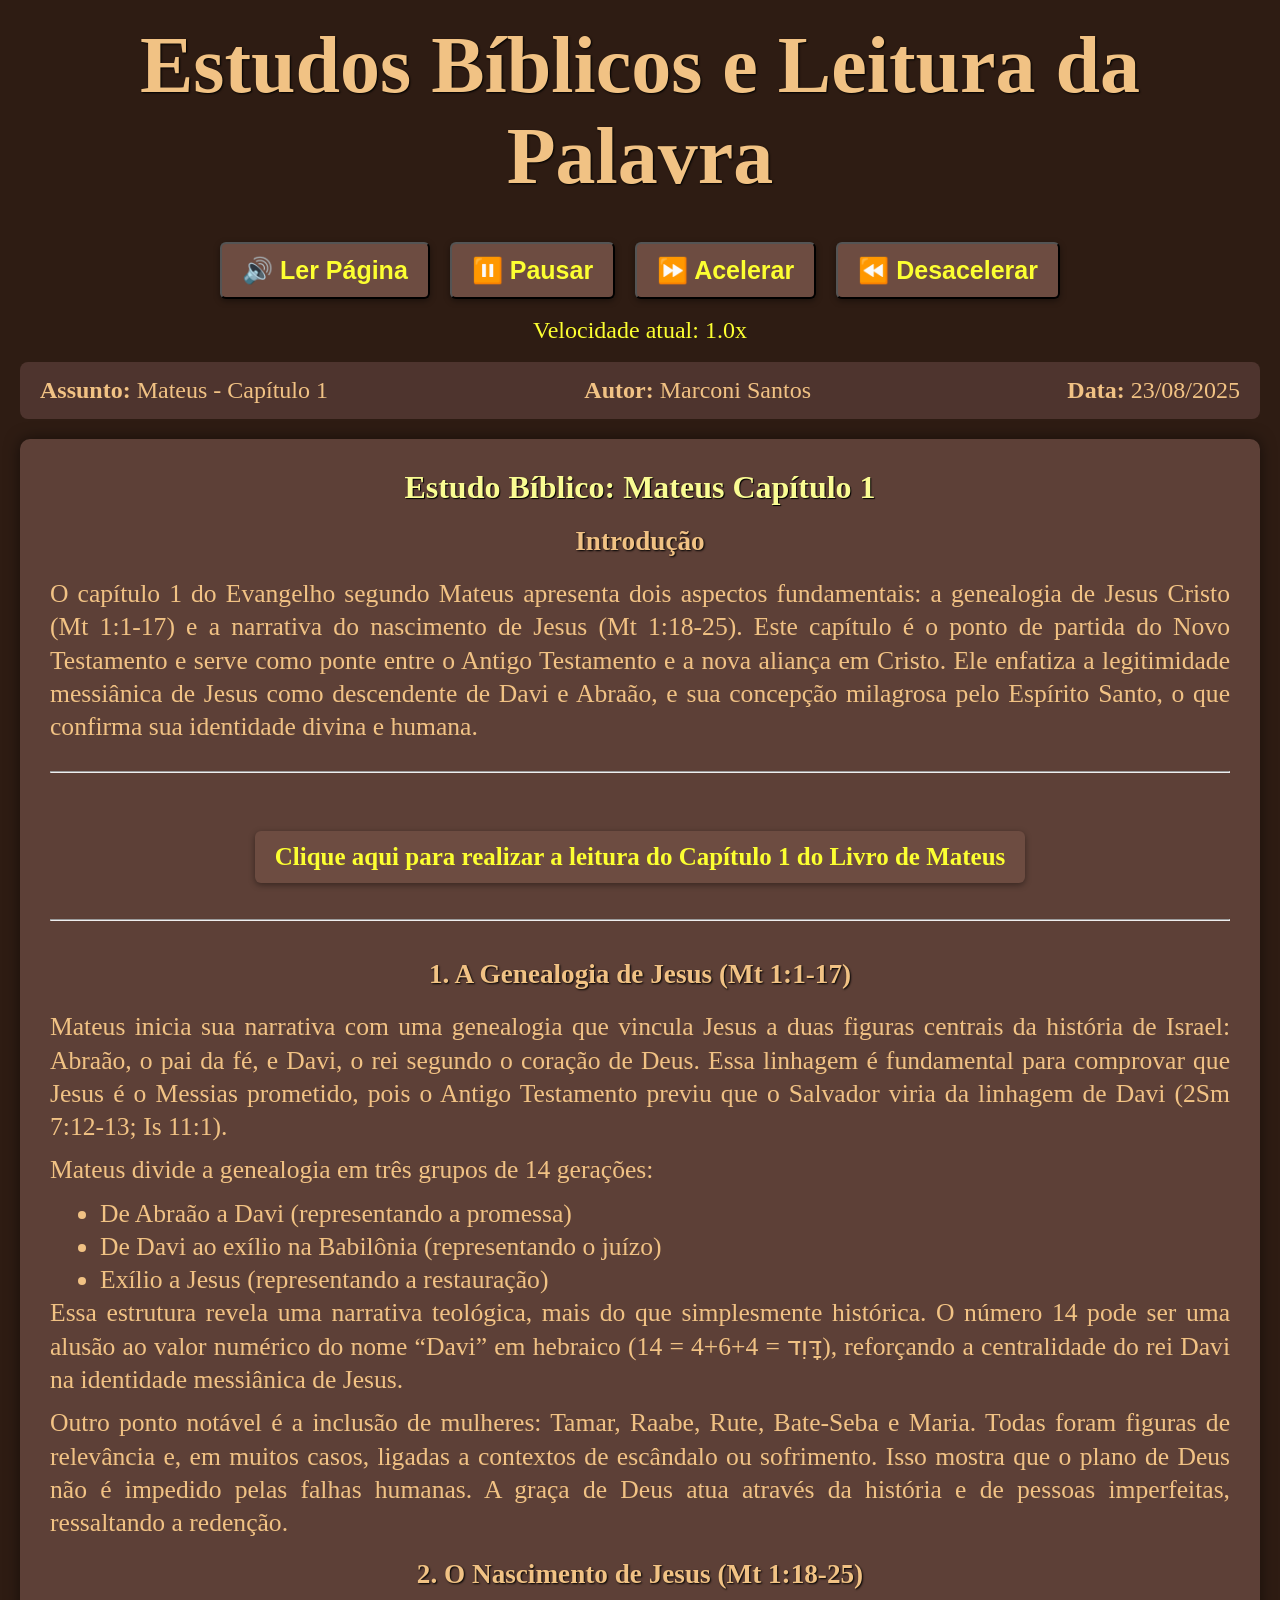
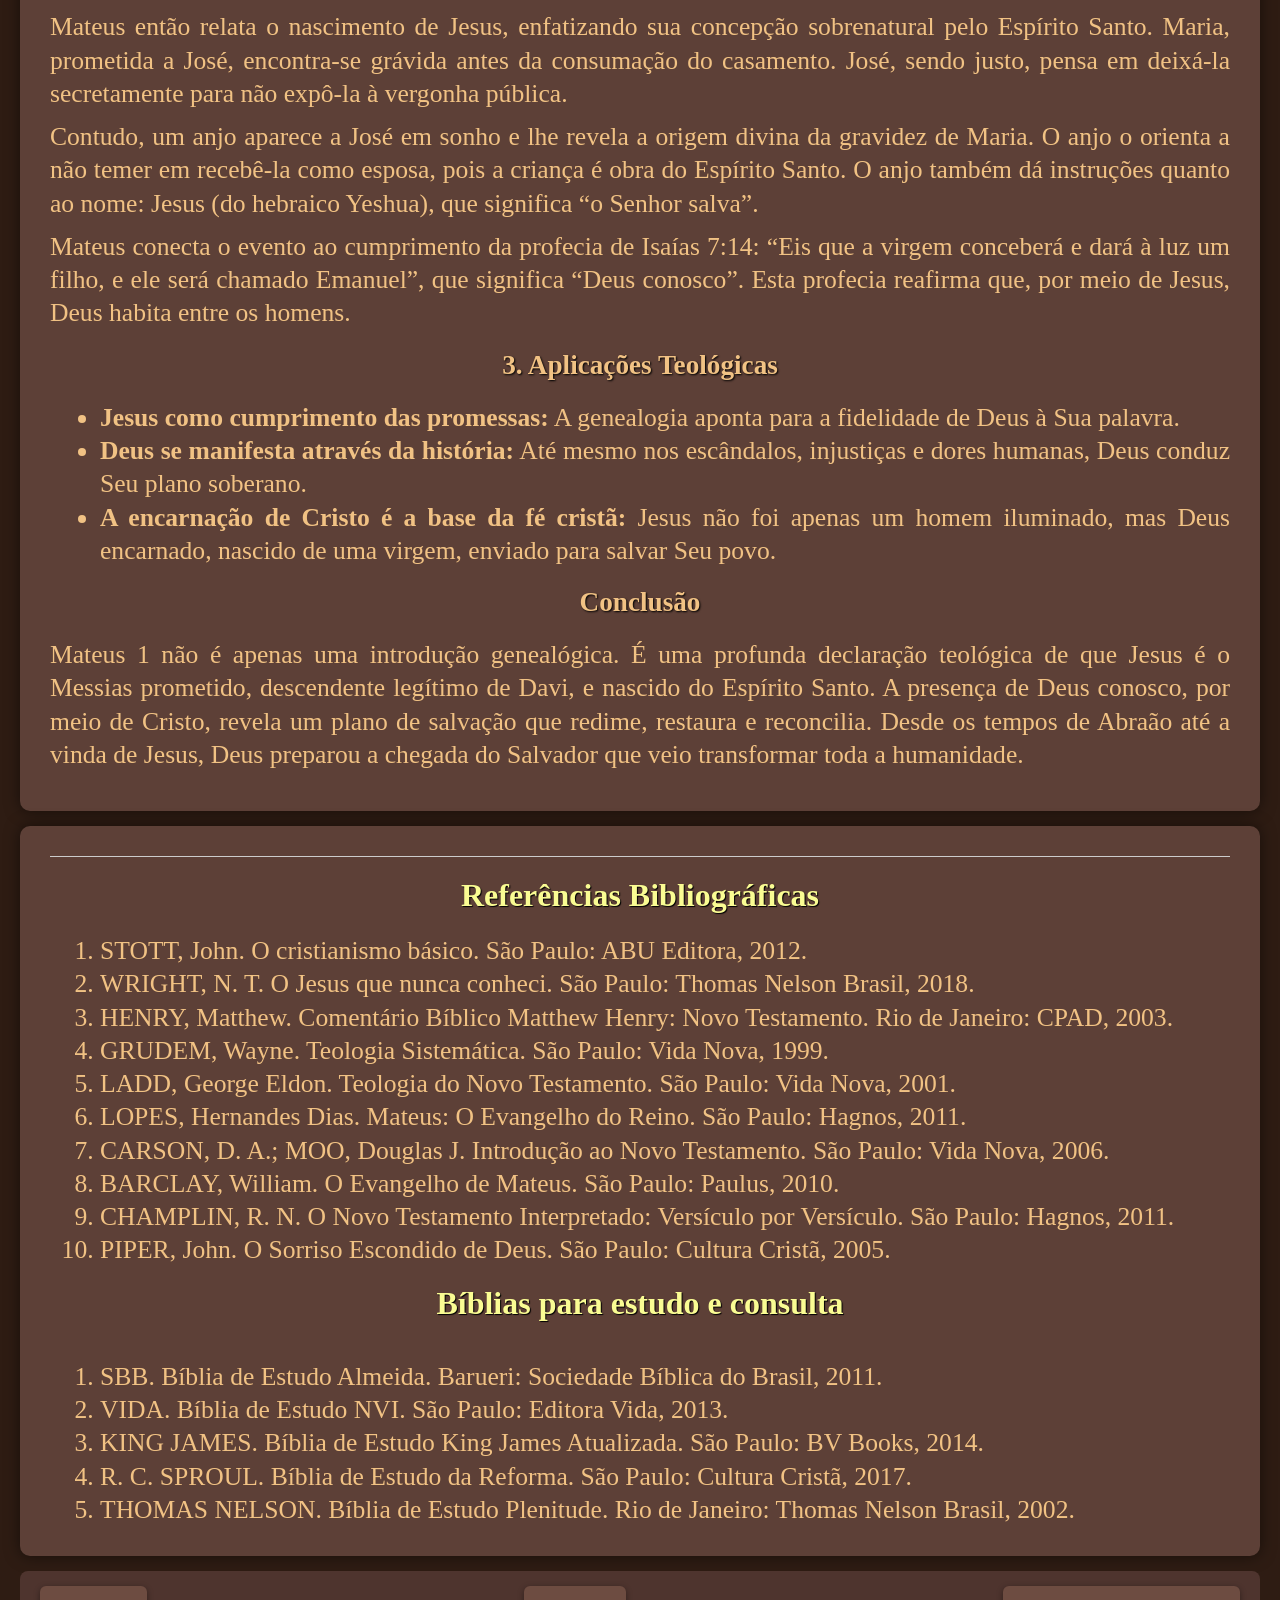
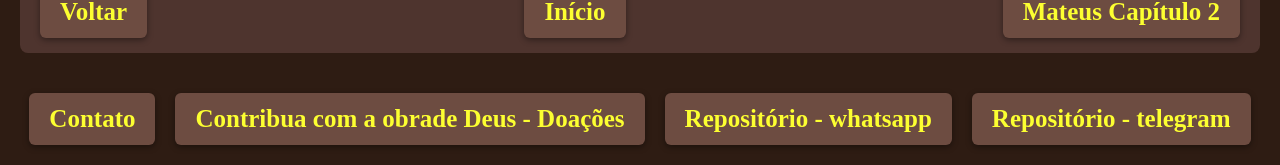
==== cap1_mateus.html @ 1aff33b5 "Atualização 01" ====
<!DOCTYPE html>
<html lang="pt-br">

<head>
  <meta charset="UTF-8" />
  <meta name="viewport" content="width=device-width, initial-scale=1.0" />
  <title>Estudos Bíblicos</title>
  <link rel="stylesheet" href="style.css" />
</head>

<body>

  <header>
    <h1>Estudos Bíblicos e Leitura da Palavra</h1>
  </header>


  <footer class="footer-botoes">
    <!-- ✅ Botão de leitura da página -->
    <button id="lerBtn" class="botao-leitura">🔊 Ler Página</button>
    <button id="pausarBtn" class="botao-leitura">⏸️ Pausar</button>
    <button id="velMais" class="botao-leitura">⏩ Acelerar</button>
    <button id="velMenos" class="botao-leitura">⏪ Desacelerar</button>
  </footer><br>
  <div id="velocidadeInfo" style="width: 100%; text-align: center; font-size: 1.5rem; color: #fcff31;"></div>
  <br>
  
  <main>
    <!-- Informações iniciais em linha -->
    <section class="info-linha">
      <div><strong>Assunto:</strong> Mateus - Capítulo 1</div>
      <div><strong>Autor:</strong> Marconi Santos</div>
      <div><strong>Data:</strong> 23/08/2025</div>
    </section>

    <!-- Texto central com rodapé interno -->
    <article class="conteudo">
      <h2>Estudo Bíblico: Mateus Capítulo 1</h2>
      <h3>Introdução</h3>
      <p>
        O capítulo 1 do Evangelho segundo Mateus apresenta dois aspectos fundamentais: a genealogia de Jesus Cristo (Mt
        1:1-17) e a narrativa do nascimento de Jesus (Mt 1:18-25). Este capítulo é o ponto de partida do Novo Testamento
        e serve como ponte entre o Antigo Testamento e a nova aliança em Cristo. Ele enfatiza a legitimidade messiânica
        de Jesus como descendente de Davi e Abraão, e sua concepção milagrosa pelo Espírito Santo, o que confirma sua
        identidade divina e humana.
      </p>

      <br>
      <hr>
      <br>
      <section class="footer-botoes">

        <a href="cap1_mateus_leitura.html" class="botao">Clique aqui para realizar a leitura do Capítulo 1 do Livro de
          Mateus</a>

      </section>
      <br><br>
      <hr>
      <br>

      <h3>1. A Genealogia de Jesus (Mt 1:1-17)</h3>
      <p>
        Mateus inicia sua narrativa com uma genealogia que vincula Jesus a duas figuras centrais da história de Israel:
        Abraão, o pai da fé, e Davi, o rei segundo o coração de Deus. Essa linhagem é fundamental para comprovar que
        Jesus é o Messias prometido, pois o Antigo Testamento previu que o Salvador viria da linhagem de Davi (2Sm
        7:12-13; Is 11:1).
      </p>
      <p>Mateus divide a genealogia em três grupos de 14 gerações:</p>

      <ul>
        <li>De Abraão a Davi (representando a promessa)
        <li>De Davi ao exílio na Babilônia (representando o juízo)</li>
        <li>Exílio a Jesus (representando a restauração)</li>
      </ul>

      <p>Essa estrutura revela uma narrativa teológica, mais do que simplesmente histórica. O número 14 pode ser uma
        alusão ao valor numérico do nome “Davi” em hebraico (דָּוִד = 4+6+4 = 14), reforçando a centralidade do rei Davi
        na identidade messiânica de Jesus.</p>

      <p>Outro ponto notável é a inclusão de mulheres: Tamar, Raabe, Rute, Bate-Seba e Maria. Todas foram figuras de
        relevância e, em muitos casos, ligadas a contextos de escândalo ou sofrimento. Isso mostra que o plano de Deus
        não é impedido pelas falhas humanas. A graça de Deus atua através da história e de pessoas imperfeitas,
        ressaltando a redenção.</p>

      <h3>2. O Nascimento de Jesus (Mt 1:18-25)</h3>

      <p>Mateus então relata o nascimento de Jesus, enfatizando sua concepção sobrenatural pelo Espírito Santo. Maria,
        prometida a José, encontra-se grávida antes da consumação do casamento. José, sendo justo, pensa em deixá-la
        secretamente para não expô-la à vergonha pública.</p>

      <p>Contudo, um anjo aparece a José em sonho e lhe revela a origem divina da gravidez de Maria. O anjo o orienta a
        não temer em recebê-la como esposa, pois a criança é obra do Espírito Santo. O anjo também dá instruções quanto
        ao nome: Jesus (do hebraico Yeshua), que significa “o Senhor salva”.</p>

      <p>Mateus conecta o evento ao cumprimento da profecia de Isaías 7:14: “Eis que a virgem conceberá e dará à luz um
        filho, e ele será chamado Emanuel”, que significa “Deus conosco”. Esta profecia reafirma que, por meio de Jesus,
        Deus habita entre os homens.</p>

      <h3>3. Aplicações Teológicas</h3>

      <ul>
        <li><strong>Jesus como cumprimento das promessas:</strong> A genealogia aponta para a fidelidade de Deus à Sua
          palavra.</li>
        <li><strong>Deus se manifesta através da história:</strong> Até mesmo nos escândalos, injustiças e dores
          humanas, Deus conduz Seu plano soberano.</li>
        <li><strong>A encarnação de Cristo é a base da fé cristã:</strong> Jesus não foi apenas um homem iluminado, mas
          Deus encarnado, nascido de uma virgem, enviado para salvar Seu povo.</li>
      </ul>

      <h3>Conclusão</h3>

      <p>Mateus 1 não é apenas uma introdução genealógica. É uma profunda declaração teológica de que Jesus é o Messias
        prometido, descendente legítimo de Davi, e nascido do Espírito Santo. A presença de Deus conosco, por meio de
        Cristo, revela um plano de salvação que redime, restaura e reconcilia. Desde os tempos de Abraão até a vinda de
        Jesus, Deus preparou a chegada do Salvador que veio transformar toda a humanidade.</p>

    </article>

    <article class="conteudo">
      <!-- Rodapé interno da caixa de estudo -->
      <div class="conteudo-rodape">
        <h2>Referências Bibliográficas</h2>


        <ol>
          <li>STOTT, John. O cristianismo básico. São Paulo: ABU Editora, 2012.</li>
          <li>WRIGHT, N. T. O Jesus que nunca conheci. São Paulo: Thomas Nelson Brasil, 2018.</li>
          <li>HENRY, Matthew. Comentário Bíblico Matthew Henry: Novo Testamento. Rio de Janeiro: CPAD, 2003.</li>
          <li>GRUDEM, Wayne. Teologia Sistemática. São Paulo: Vida Nova, 1999.</li>
          <li>LADD, George Eldon. Teologia do Novo Testamento. São Paulo: Vida Nova, 2001.</li>
          <li>LOPES, Hernandes Dias. Mateus: O Evangelho do Reino. São Paulo: Hagnos, 2011.</li>
          <li>CARSON, D. A.; MOO, Douglas J. Introdução ao Novo Testamento. São Paulo: Vida Nova, 2006.</li>
          <li>BARCLAY, William. O Evangelho de Mateus. São Paulo: Paulus, 2010.</li>
          <li>CHAMPLIN, R. N. O Novo Testamento Interpretado: Versículo por Versículo. São Paulo: Hagnos, 2011.</li>
          <li>PIPER, John. O Sorriso Escondido de Deus. São Paulo: Cultura Cristã, 2005.</li>
        </ol>
        <br>

        <h2>Bíblias para estudo e consulta</h2> <br>

        <ol>
          <li>SBB. Bíblia de Estudo Almeida. Barueri: Sociedade Bíblica do Brasil, 2011.</li>
          <li>VIDA. Bíblia de Estudo NVI. São Paulo: Editora Vida, 2013.</li>
          <li>KING JAMES. Bíblia de Estudo King James Atualizada. São Paulo: BV Books, 2014.</li>
          <li>R. C. SPROUL. Bíblia de Estudo da Reforma. São Paulo: Cultura Cristã, 2017.</li>
          <li>THOMAS NELSON. Bíblia de Estudo Plenitude. Rio de Janeiro: Thomas Nelson Brasil, 2002.</li>
        </ol>

      </div>


    </article>

  </main>

  <section class="info-linha" class="footer-botoes">
    <a href="" class="botao">Voltar</a>
    <a href="inicio.html" class="botao">Início</a>
    <a href="cap2_mateus.html" class="botao">Mateus Capítulo 2</a>
  </section>

  <!-- Rodapé final com botões -->
  <footer class="footer-botoes">
    <a href="prof.marconi.santos@gmail.com" class="botao">Contato</a>
    <a href="conta.html" class="botao" target="_blank">Contribua com a obrade Deus - Doações</a>
    <a href="https://github.com/usuario/repo" class="botao">Repositório - whatsapp</a>
    <a href="https://github.com/usuario/repo" class="botao">Repositório - telegram</a>
  </footer>

  <script src="script.js"></script>

</body>

</html>
---- style.css ----
/* Reset básico */
* {
    box-sizing: border-box;
    margin: 0;
    padding: 0;
}

body {
    font-family: 'Georgia', serif;
    background-color: #2e1c13;
    /* Marrom escuro */
    color: #ffffff;
    padding: 20px;
}

/* Título principal */
header h1 {
    text-align: center;
    font-size: 5rem;
    color: #f1c284;
    margin-bottom: 20px;
    text-shadow: 1px 1px 2px #000;
}

h3 {
    text-align: center;
    font-size: 1.7rem;
    color: #f1c284;
    margin-bottom: 20px;
    margin-top: 20px;
    text-shadow: 1px 1px 2px #000;
}

/* Informações iniciais em linha */
.info-linha {
    display: flex;
    flex-wrap: wrap;
    justify-content: space-between;
    background-color: #4e342e;
    padding: 15px 20px;
    border-radius: 8px;
    margin: 0 auto 20px;
    max-width: auto;
    font-size: 1.5rem;
    color: #f1c284;
    gap: 100px;
}


/* Conteúdo principal */
main .conteudo {
    background-color: #5d4037;
    /* Marrom mais claro */
    padding: 30px;
    border-radius: 10px;
    box-shadow: 0 0 15px rgba(0, 0, 0, 0.5);
    max-width: auto;
    margin: 15px auto 15px;
    text-align: justify;
}

main .conteudo h2 {
    text-align: center;
    font-size: 2rem;
    margin-bottom: 20px;
    text-shadow: 1px 1px 1px #000;
    color: #fafc93;
}

main .conteudo p {
    font-size: 1.6rem;
    line-height: 1.3;
    color: #f1c284;
    margin-bottom: 10px;
}

main .conteudo ul li {
    font-size: 1.6rem;
    line-height: 1.3;
    color: #f1c284;
    margin-left: 50px;
    /*list-style-type: disc;*/
}

.conteudo-rodape ol li {
    font-size: 1.6rem;
    line-height: 1.3;
    color: #f1c284;
    margin-left: 50px;
    /*list-style-type: disc;*/
}

/* Rodapé interno do conteúdo */
.conteudo-rodape {
    border-top: 1px solid #ccc;
    padding-top: 20px;
    font-size: 0.95rem;
    color: #ddd;
}

/* Botões no rodapé */
.footer-botoes {
    margin-top: 40px;
    display: flex;
    justify-content: center;
    gap: 20px;
    flex-wrap: wrap;
}

.botao {
    background-color: #6d4c41;
    color: #fcff31;
    padding: 12px 20px;
    border-radius: 6px;
    text-decoration: none;
    font-weight: bold;
    box-shadow: 0 2px 6px rgba(0, 0, 0, 0.4);
    transition: background-color 0.3s ease;
    font-size: 25px;
}

.botao:hover {
    background-color: #8d6e63;
}

/* Responsividade */
@media (max-width: 768px) {
    .info-linha {
        flex-direction: column;
        align-items: flex-start;
    }

    .main .conteudo,
    .info-linha {
        padding: 20px;
    }

    .footer-botoes {
        flex-direction: column;
        align-items: center;
    }

    .botao {
        width: 80%;
        text-align: center;
    }
}

.botao-leitura {
    background-color: #6d4c41;
    color: #fcff31;
    padding: 12px 20px;
    border-radius: 6px;
    text-decoration: none;
    font-weight: bold;
    box-shadow: 0 2px 6px rgba(0, 0, 0, 0.4);
    transition: background-color 0.3s ease;
    font-size: 25px;
}

.botao-leitura:hover {
    background-color: #d6a05e;
}

.velocidadeInfo {
    width: 100%;
    text-align: center;
    font-size: 1.2rem;
    color: #f1c284;
}

/* Aumenta e diminui o tamanho da fonte do conteúdo */

.conteudo {
  transition: font-size 0.3s ease; /* Faz a fonte aumentar suavemente */
}

/* A caixa de texto precisa ser 'relative' para os botões ficarem presos a ela */
#textoEstudo {
    position: relative; 
    padding-top: 50px; /* Abre espaço no topo para os botões não cobrirem o título */
}

/* Agora os botões ficam presos ao canto superior direito da caixa */
.controles-fonte-fixo {
    position: absolute; /* Muda de fixed para absolute */
    top: 15px;         /* Distância do topo da caixa escura */
    right: 15px;        /* Distância da direita da caixa escura */
    display: flex;
    flex-direction: row; /* Coloca um ao lado do outro, fica mais elegante dentro da caixa */
    gap: 8px;
    z-index: 10;
}

/* Ajuste opcional nos botões para ficarem menores e discretos dentro da caixa */
.botao-fonte {
    background-color: rgba(0, 0, 0, 0.3); /* Fundo semi-transparente */
    color: #fcff31;
    border: 1px solid #fcff31;
    padding: 5px 10px;
    font-size: 1.4rem;
    cursor: pointer;
    border-radius: 4px;
}

#textoEstudo h1, #textoEstudo h2, #textoEstudo h3 {
    line-height: 1.4; /* Garante espaço entre as linhas se o título for longo */
    margin-bottom: 0.5em; 
}
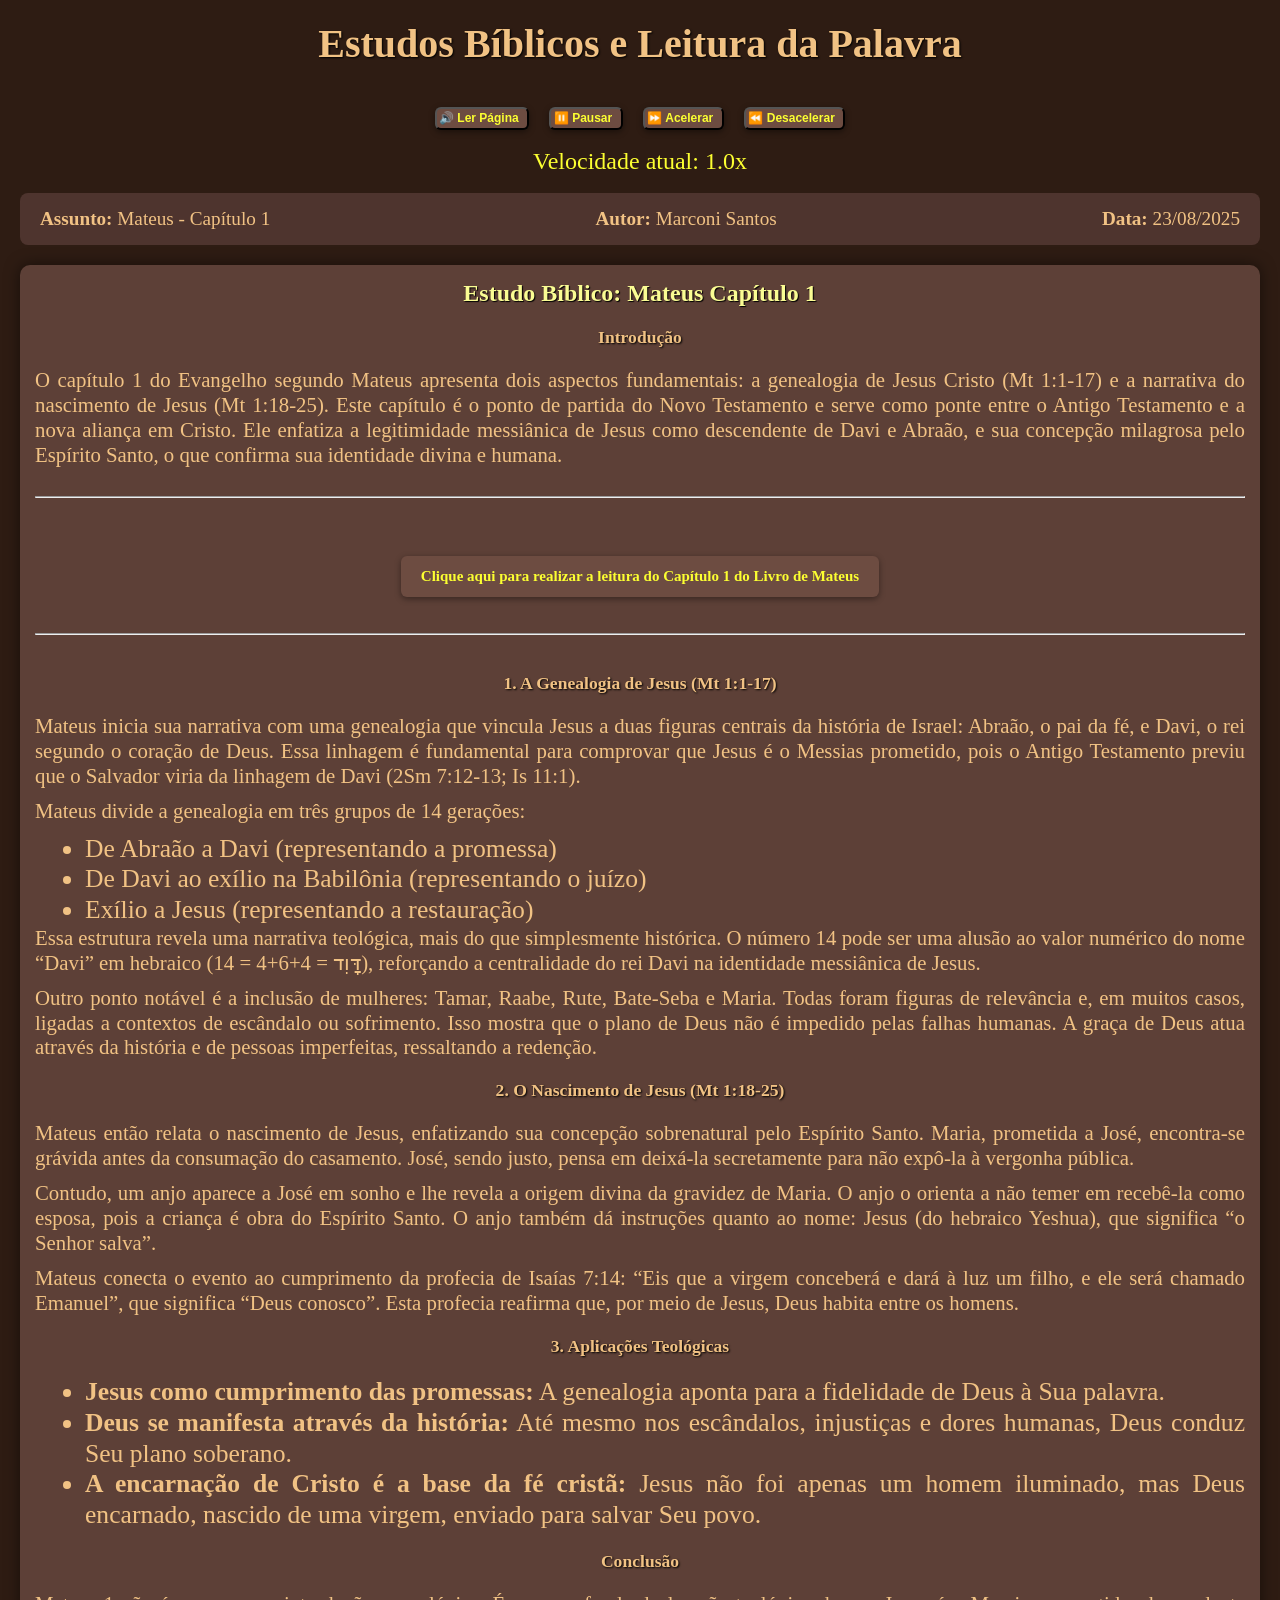
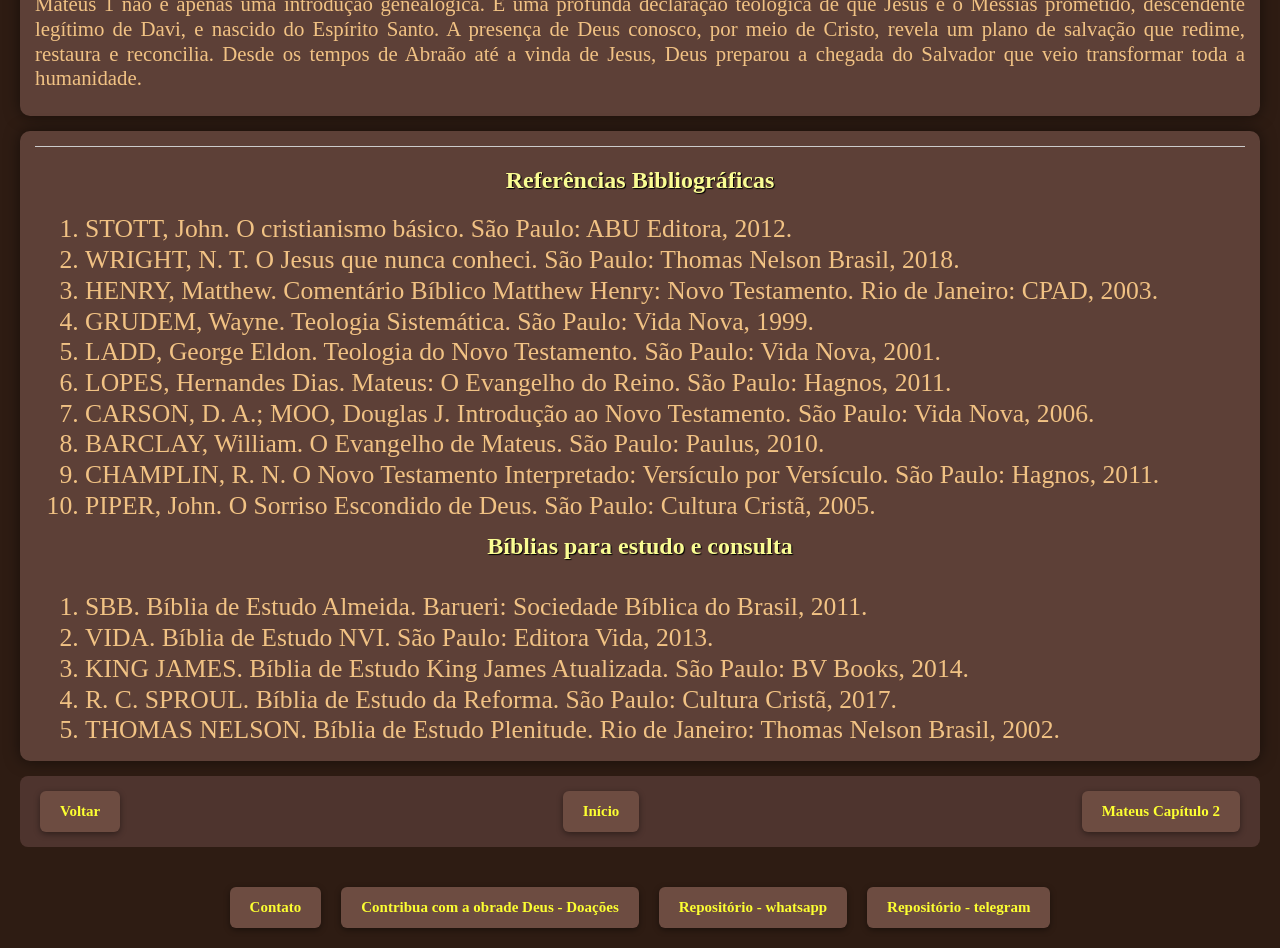
==== commit 3354d271: "inclusão até o capítulo 73 do salmo" ====
--- a/cap1_mateus.html
+++ b/cap1_mateus.html
@@ -154,8 +154,8 @@
   </main>
 
   <section class="info-linha" class="footer-botoes">
-    <a href="" class="botao">Voltar</a>
-    <a href="inicio.html" class="botao">Início</a>
+    <a href="index.html" class="botao">Voltar</a>
+    <a href="index.html" class="botao">Início</a>
     <a href="cap2_mateus.html" class="botao">Mateus Capítulo 2</a>
   </section>
 
--- a/style.css
+++ b/style.css
@@ -16,7 +16,7 @@
 /* Título principal */
 header h1 {
     text-align: center;
-    font-size: 5rem;
+    font-size: 2.5rem;
     color: #f1c284;
     margin-bottom: 20px;
     text-shadow: 1px 1px 2px #000;
@@ -24,7 +24,7 @@
 
 h3 {
     text-align: center;
-    font-size: 1.7rem;
+    font-size: 1.1rem;
     color: #f1c284;
     margin-bottom: 20px;
     margin-top: 20px;
@@ -41,7 +41,7 @@
     border-radius: 8px;
     margin: 0 auto 20px;
     max-width: auto;
-    font-size: 1.5rem;
+    font-size: 1.2rem;
     color: #f1c284;
     gap: 100px;
 }
@@ -51,7 +51,7 @@
 main .conteudo {
     background-color: #5d4037;
     /* Marrom mais claro */
-    padding: 30px;
+    padding: 15px;
     border-radius: 10px;
     box-shadow: 0 0 15px rgba(0, 0, 0, 0.5);
     max-width: auto;
@@ -61,22 +61,22 @@
 
 main .conteudo h2 {
     text-align: center;
-    font-size: 2rem;
+    font-size: 1.5rem;
     margin-bottom: 20px;
     text-shadow: 1px 1px 1px #000;
     color: #fafc93;
 }
 
 main .conteudo p {
-    font-size: 1.6rem;
-    line-height: 1.3;
+    font-size: 1.3rem;
+    line-height: 1.2;
     color: #f1c284;
     margin-bottom: 10px;
 }
 
 main .conteudo ul li {
     font-size: 1.6rem;
-    line-height: 1.3;
+    line-height: 1.2;
     color: #f1c284;
     margin-left: 50px;
     /*list-style-type: disc;*/
@@ -84,7 +84,7 @@
 
 .conteudo-rodape ol li {
     font-size: 1.6rem;
-    line-height: 1.3;
+    line-height: 1.2;
     color: #f1c284;
     margin-left: 50px;
     /*list-style-type: disc;*/
@@ -94,7 +94,7 @@
 .conteudo-rodape {
     border-top: 1px solid #ccc;
     padding-top: 20px;
-    font-size: 0.95rem;
+    font-size: 0.70rem;
     color: #ddd;
 }
 
@@ -116,7 +116,7 @@
     font-weight: bold;
     box-shadow: 0 2px 6px rgba(0, 0, 0, 0.4);
     transition: background-color 0.3s ease;
-    font-size: 25px;
+    font-size: 15px;
 }
 
 .botao:hover {
@@ -149,26 +149,26 @@
 .botao-leitura {
     background-color: #6d4c41;
     color: #fcff31;
-    padding: 12px 20px;
+    padding: 0.2% .7% 0.2% 0.2%;
     border-radius: 6px;
     text-decoration: none;
     font-weight: bold;
     box-shadow: 0 2px 6px rgba(0, 0, 0, 0.4);
     transition: background-color 0.3s ease;
-    font-size: 25px;
+    font-size: 12px;
 }
 
 .botao-leitura:hover {
     background-color: #d6a05e;
 }
-
+/*
 .velocidadeInfo {
     width: 100%;
     text-align: center;
-    font-size: 1.2rem;
-    color: #f1c284;
-}
-
+    font-size: 15px;
+    color: #f1c284;
+}
+*/
 /* Aumenta e diminui o tamanho da fonte do conteúdo */
 
 .conteudo {
@@ -198,7 +198,7 @@
     color: #fcff31;
     border: 1px solid #fcff31;
     padding: 5px 10px;
-    font-size: 1.4rem;
+    font-size: 0.9rem;
     cursor: pointer;
     border-radius: 4px;
 }
